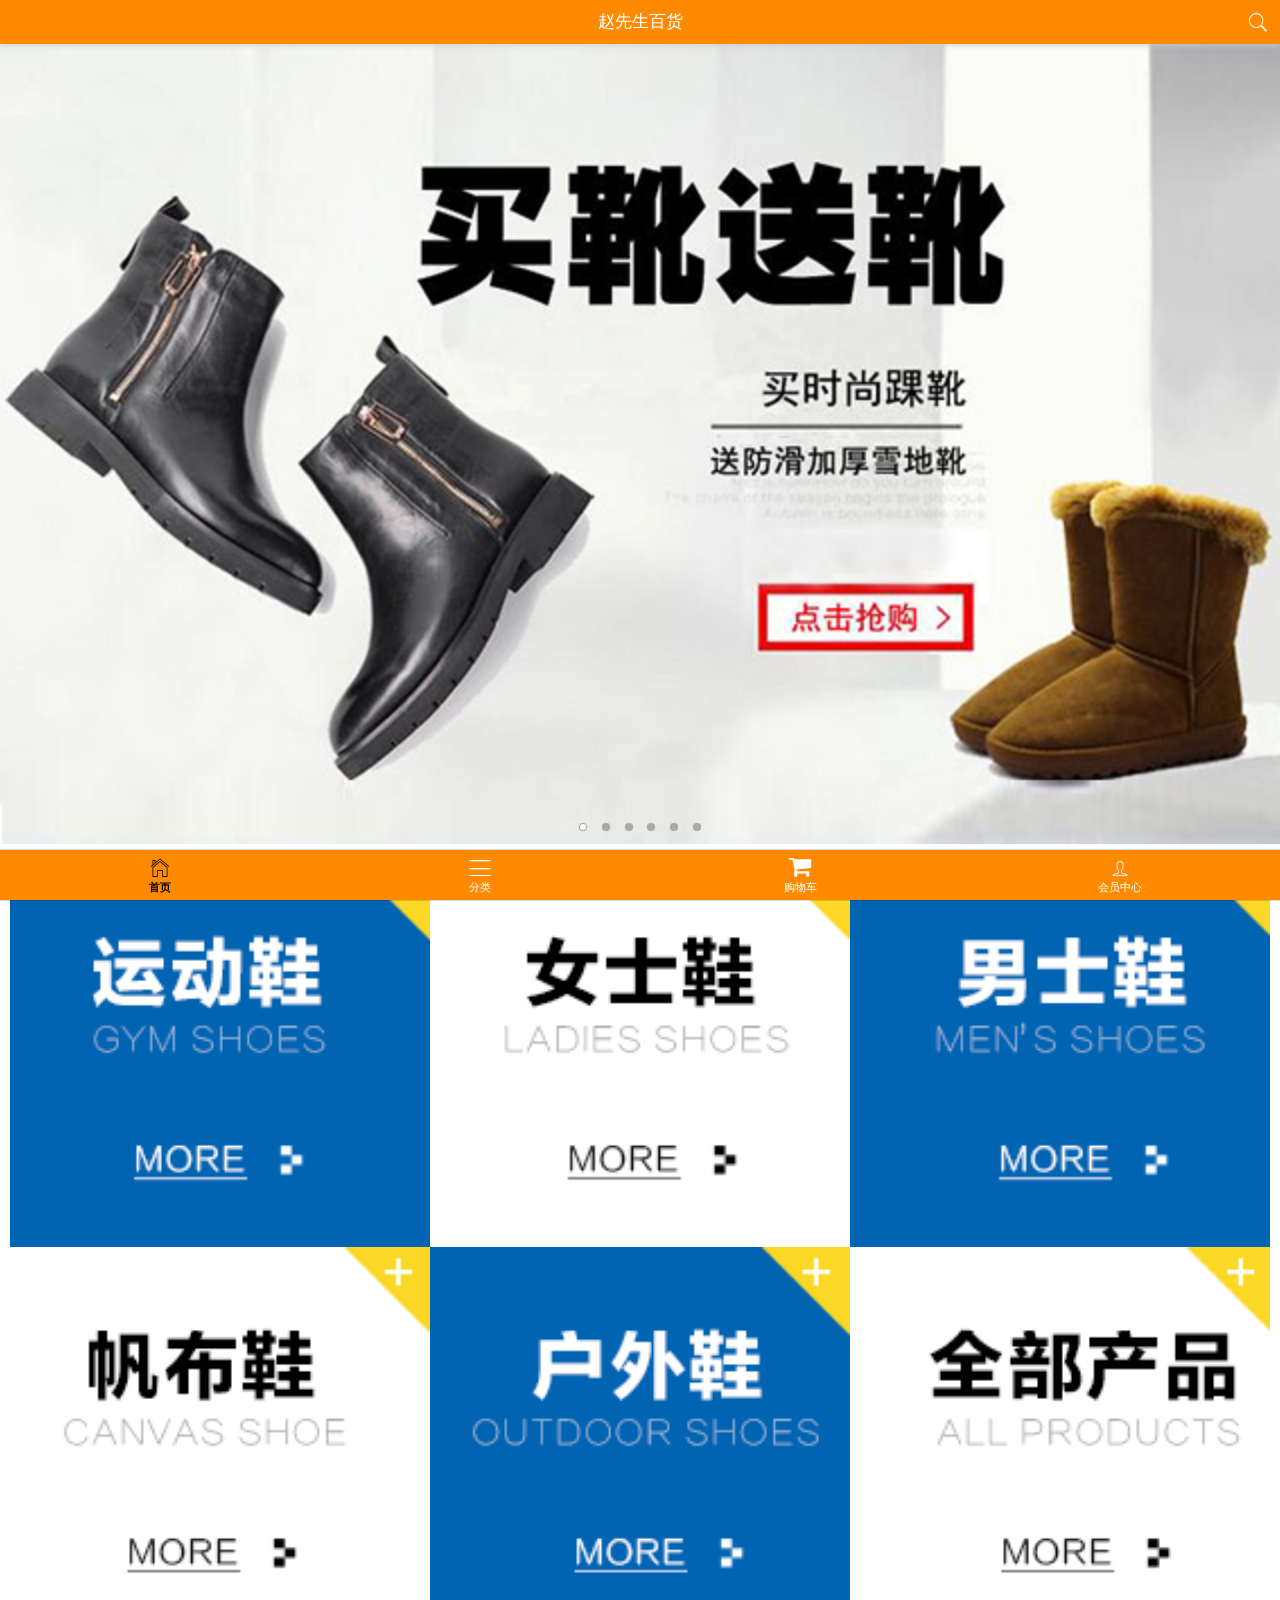
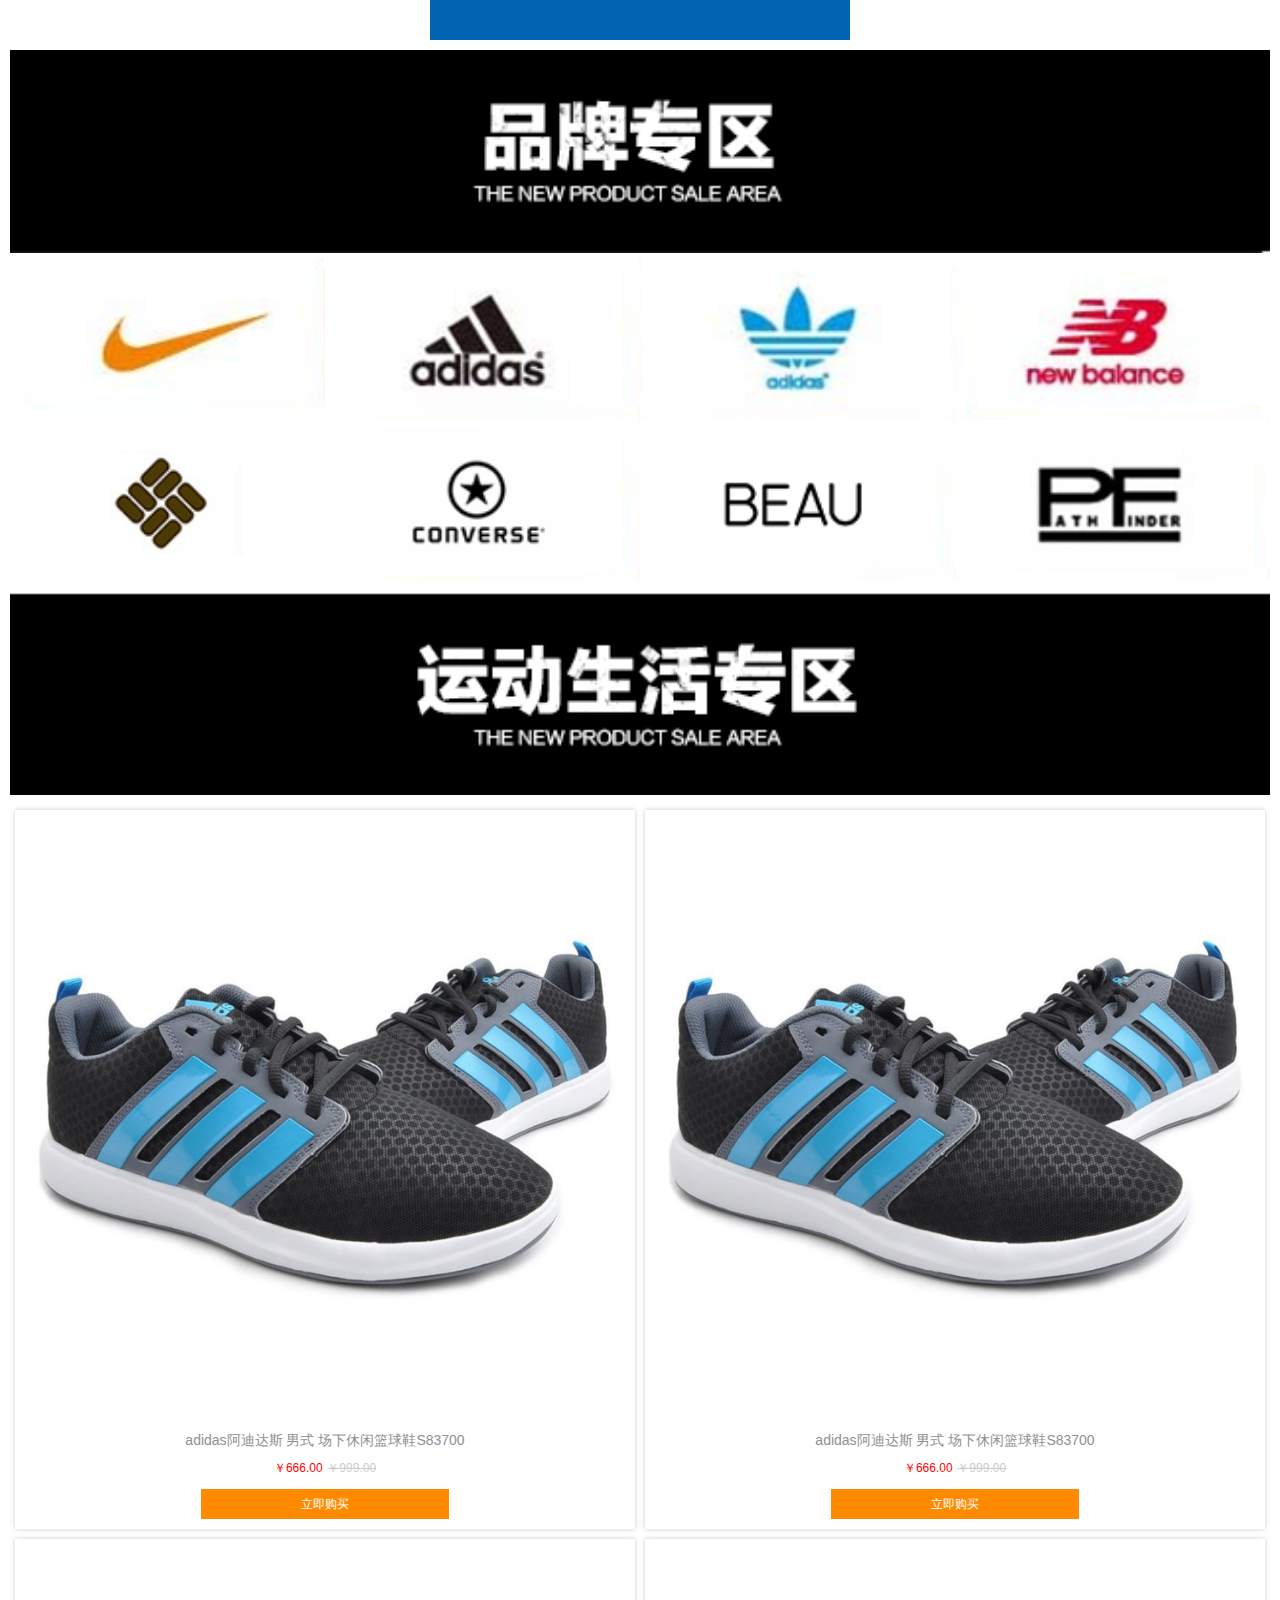
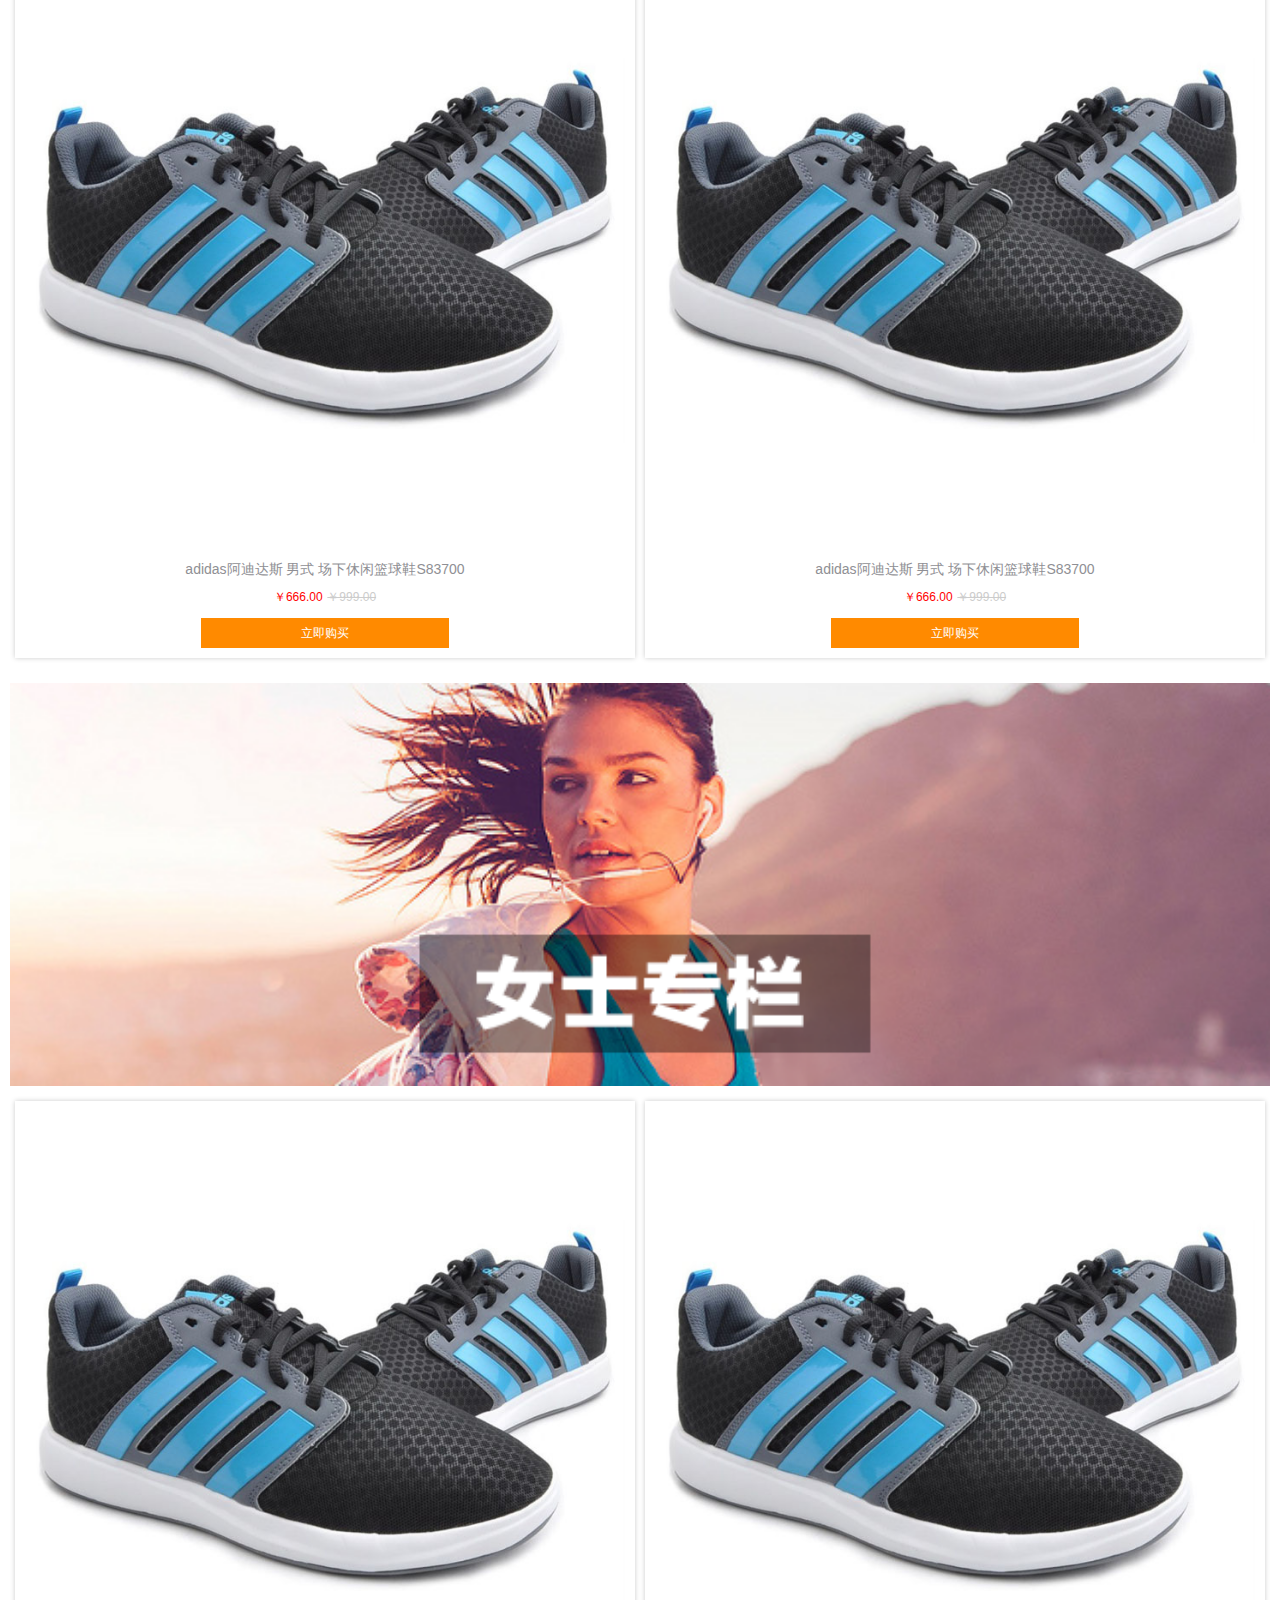
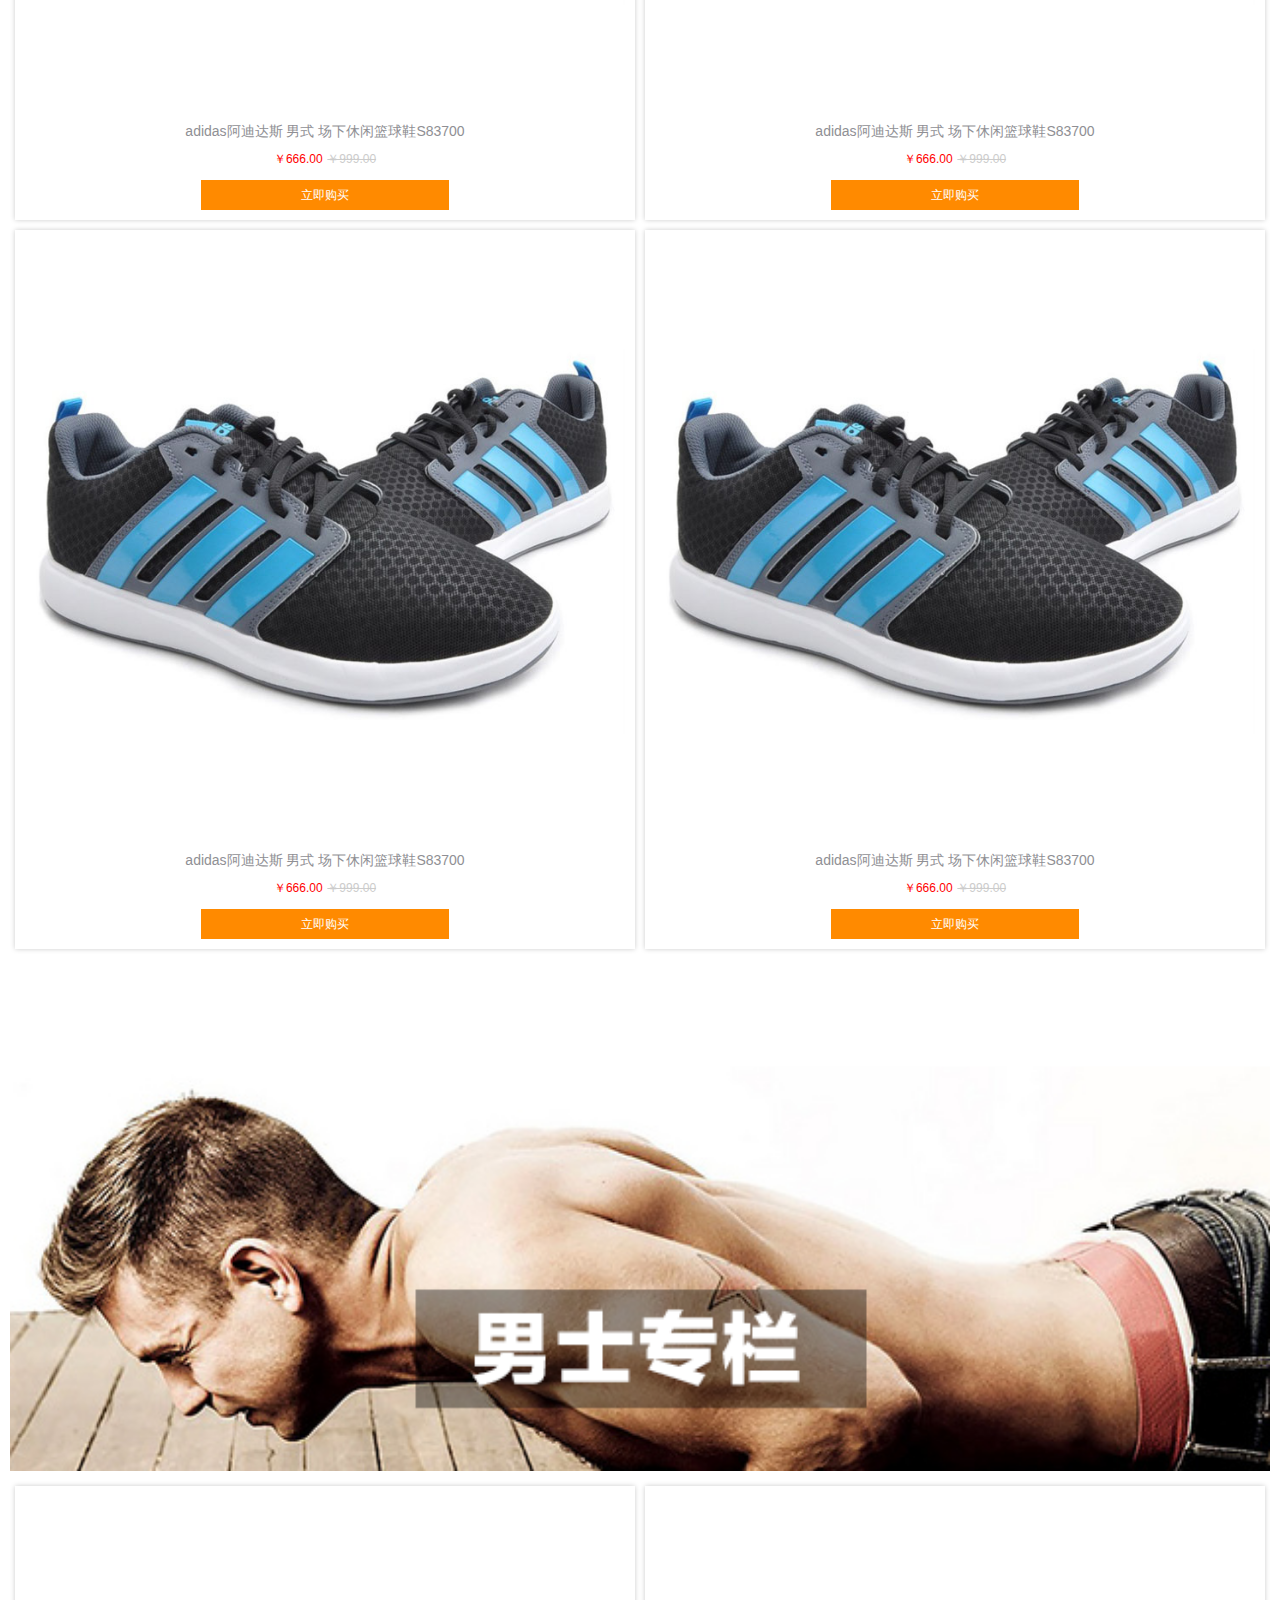
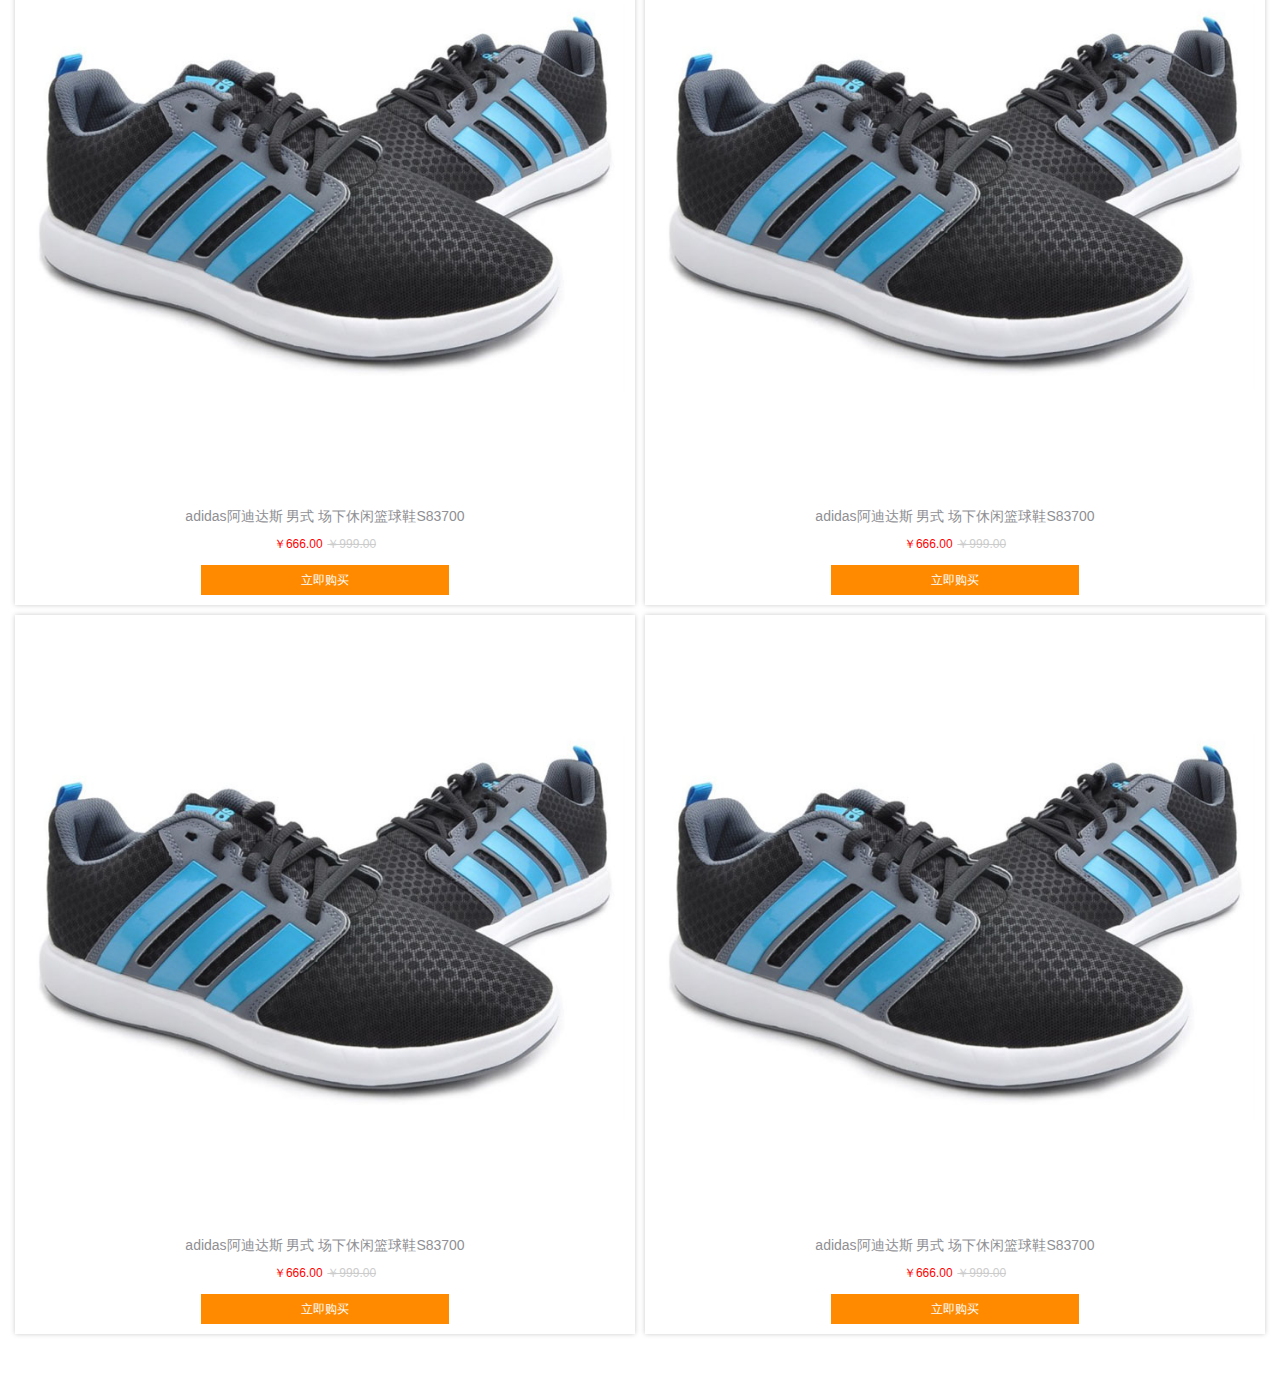
==== public/mobile/index.html @ a4b14a90 "导入数据库，完成了分类页面的布局和滑动功能" ====
<!DOCTYPE html>
<html lang="en">
<head>
    <meta charset="UTF-8">
    <title>Document</title>
    <meta name="viewport"
          content="width=device-width, user-scalable=no, initial-scale=1.0, maximum-scale=1.0, minimum-scale=1.0">
    <link rel="stylesheet" href="assets/mui/css/mui.min.css">
    <link rel="stylesheet" href="assets/fontAwesome/css/font-awesome.css">
    <link rel="stylesheet" href="css/base.css">
    <link rel="stylesheet" href="css/index.css">
</head>
<body>
<header class="mui-bar mui-bar-nav my-header">
    <h1 class="mui-title">赵先生百货</h1>
    <a class="mui-icon mui-icon-search mui-pull-right"></a>
</header>
<nav class="mui-bar mui-bar-tab my-footer">
    <a class="mui-tab-item mui-active" href="index.html">
        <span class="mui-icon mui-icon-home"></span>
        <span class="mui-tab-label">首页</span>
    </a>
    <a class="mui-tab-item" href="category.html">
        <span class="mui-icon mui-icon-bars"></span>
        <span class="mui-tab-label">分类</span>
    </a>
    <a class="mui-tab-item" href="cart.html">
        <span class="mui-icon iconfont icon-daohanggouwuche fa fa-shopping-cart" aria-hidden="true"></span>
        <!--<i class="fa fa-shopping-cart" aria-hidden="true"></i>-->
        <span class="mui-tab-label">购物车</span>
    </a>
    <a class="mui-tab-item" href="user.html">
        <span class="mui-icon mui-icon-person"></span>
        <span class="mui-tab-label">会员中心</span>
    </a>
</nav>
<div class="bigBox">
    <!--轮播图-->
    <div class="mui-content banner">
        <div class="mui-slider">
            <div class="mui-slider-group mui-slider-loop">
                <div class="mui-slider-item mui-slider-item-duplicate"><a href="#"><img src="./images/banner6.png" /></a></div>
                <div class="mui-slider-item"><a href="#"><img src="./images/banner1.png"/></a></div>
                <div class="mui-slider-item"><a href="#"><img src="./images/banner2.png"/></a></div>
                <div class="mui-slider-item"><a href="#"><img src="./images/banner3.png"/></a></div>
                <div class="mui-slider-item"><a href="#"><img src="./images/banner4.png"/></a></div>
                <div class="mui-slider-item"><a href="#"><img src="./images/banner5.png"/></a></div>
                <div class="mui-slider-item"><a href="#"><img src="./images/banner6.png"/></a></div>
                <div class="mui-slider-item mui-slider-item-duplicate"><a href="#"><img src="./images/banner1.png" /></a></div>
            </div>
            <!--点标记-->
            <div class="mui-slider-indicator">
                <div class="mui-indicator mui-active"></div>
                <div class="mui-indicator"></div>
                <div class="mui-indicator"></div>
                <div class="mui-indicator"></div>
                <div class="mui-indicator"></div>
                <div class="mui-indicator"></div>
            </div>
        </div>
    </div>
    <!--全部产品-->
    <div class="allProduct mui-clearfix">
        <ul>
            <li><a href="javascript:;"><img src="./images/nav1.png" alt=""></a></li>
            <li><a href="javascript:;"><img src="./images/nav2.png" alt=""></a></li>
            <li><a href="javascript:;"><img src="./images/nav3.png" alt=""></a></li>
            <li><a href="javascript:;"><img src="./images/nav4.png" alt=""></a></li>
            <li><a href="javascript:;"><img src="./images/nav5.png" alt=""></a></li>
            <li><a href="javascript:;"><img src="./images/nav6.png" alt=""></a></li>
        </ul>
    </div>
    <!--品牌专区-->
    <div class="brand mui-clearfix">
        <a href="javascript:;"><img src="./images/title0.png" alt=""></a>
        <ul>
            <li><a href="javascript:;"><img src="./images/brand1.png" alt=""></a></li>
            <li><a href="javascript:;"><img src="./images/brand2.png" alt=""></a></li>
            <li><a href="javascript:;"><img src="./images/brand3.png" alt=""></a></li>
            <li><a href="javascript:;"><img src="./images/brand4.png" alt=""></a></li>
            <li><a href="javascript:;"><img src="./images/brand5.png" alt=""></a></li>
            <li><a href="javascript:;"><img src="./images/brand6.png" alt=""></a></li>
            <li><a href="javascript:;"><img src="./images/brand7.png" alt=""></a></li>
            <li><a href="javascript:;"><img src="./images/brand8.png" alt=""></a></li>
        </ul>
    </div>
    <!--运动生活，女士，男士 模板一样-->
    <div class="area">
        <a href="javascript:;"><img src="./images/title1.png" alt=""></a>
        <ul>
            <li>
                <div class="shadow">
                    <a href="javascript:;">
                        <img src="./images/product.jpg" alt="">
                        <p>adidas阿迪达斯 男式 场下休闲篮球鞋S83700</p>
                        <span>￥666.00</span>
                        <del>￥999.00</del>
                    </a>
                    <a href="javascript:;">立即购买</a>
                </div>
            </li>
            <li>
                <div class="shadow">
                    <a href="javascript:;">
                        <img src="./images/product.jpg" alt="">
                        <p>adidas阿迪达斯 男式 场下休闲篮球鞋S83700</p>
                        <span>￥666.00</span>
                        <del>￥999.00</del>
                    </a>
                    <a href="javascript:;">立即购买</a>
                </div>
            </li>
            <li>
                <div class="shadow">
                    <a href="javascript:;">
                        <img src="./images/product.jpg" alt="">
                        <p>adidas阿迪达斯 男式 场下休闲篮球鞋S83700</p>
                        <span>￥666.00</span>
                        <del>￥999.00</del>
                    </a>
                    <a href="javascript:;">立即购买</a>
                </div>
            </li>
            <li>
                <div class="shadow">
                    <a href="javascript:;">
                        <img src="./images/product.jpg" alt="">
                        <p>adidas阿迪达斯 男式 场下休闲篮球鞋S83700</p>
                        <span>￥666.00</span>
                        <del>￥999.00</del>
                    </a>
                    <a href="javascript:;">立即购买</a>
                </div>
            </li>
        </ul>
    </div>
    <div class="area">
        <a href="javascript:;"><img src="./images/title2.png" alt=""></a>
        <ul>
            <li>
                <div class="shadow">
                    <a href="javascript:;">
                        <img src="./images/product.jpg" alt="">
                        <p>adidas阿迪达斯 男式 场下休闲篮球鞋S83700</p>
                        <span>￥666.00</span>
                        <del>￥999.00</del>
                    </a>
                    <a href="javascript:;">立即购买</a>
                </div>
            </li>
            <li>
                <div class="shadow">
                    <a href="javascript:;">
                        <img src="./images/product.jpg" alt="">
                        <p>adidas阿迪达斯 男式 场下休闲篮球鞋S83700</p>
                        <span>￥666.00</span>
                        <del>￥999.00</del>
                    </a>
                    <a href="javascript:;">立即购买</a>
                </div>
            </li>
            <li>
                <div class="shadow">
                    <a href="javascript:;">
                        <img src="./images/product.jpg" alt="">
                        <p>adidas阿迪达斯 男式 场下休闲篮球鞋S83700</p>
                        <span>￥666.00</span>
                        <del>￥999.00</del>
                    </a>
                    <a href="javascript:;">立即购买</a>
                </div>
            </li>
            <li>
                <div class="shadow">
                    <a href="javascript:;">
                        <img src="./images/product.jpg" alt="">
                        <p>adidas阿迪达斯 男式 场下休闲篮球鞋S83700</p>
                        <span>￥666.00</span>
                        <del>￥999.00</del>
                    </a>
                    <a href="javascript:;">立即购买</a>
                </div>
            </li>
        </ul>
    </div>
    <div class="area">
        <a href="javascript:;"><img src="./images/title3.png" alt=""></a>
        <ul>
            <li>
                <div class="shadow">
                    <a href="javascript:;">
                        <img src="./images/product.jpg" alt="">
                        <p>adidas阿迪达斯 男式 场下休闲篮球鞋S83700</p>
                        <span>￥666.00</span>
                        <del>￥999.00</del>
                    </a>
                    <a href="javascript:;">立即购买</a>
                </div>
            </li>
            <li>
                <div class="shadow">
                    <a href="javascript:;">
                        <img src="./images/product.jpg" alt="">
                        <p>adidas阿迪达斯 男式 场下休闲篮球鞋S83700</p>
                        <span>￥666.00</span>
                        <del>￥999.00</del>
                    </a>
                    <a href="javascript:;">立即购买</a>
                </div>
            </li>
            <li>
                <div class="shadow">
                    <a href="javascript:;">
                        <img src="./images/product.jpg" alt="">
                        <p>adidas阿迪达斯 男式 场下休闲篮球鞋S83700</p>
                        <span>￥666.00</span>
                        <del>￥999.00</del>
                    </a>
                    <a href="javascript:;">立即购买</a>
                </div>
            </li>
            <li>
                <div class="shadow">
                    <a href="javascript:;">
                        <img src="./images/product.jpg" alt="">
                        <p>adidas阿迪达斯 男式 场下休闲篮球鞋S83700</p>
                        <span>￥666.00</span>
                        <del>￥999.00</del>
                    </a>
                    <a href="javascript:;">立即购买</a>
                </div>
            </li>
        </ul>
    </div>
</div>
<script src="assets/mui/js/mui.min.js"></script>
<script src="assets/zepto/zepto.min.js"></script>
<script src="js/index.js"></script>
</body>
</html>
---- public/mobile/css/base.css ----
html,
body,
a,
ul,
li,
ol,
p,
h1,
h2,
h3,
h4,
h5,
h6,
div,
input,
form,
button,
span,
i,
img {
  margin: 0;
  padding: 0;
  box-sizing: border-box;
}
body {
  background-color: #fff;
}
li,
ol {
  list-style: none;
}
a {
  text-decoration: none;
}
.my-header {
  background-color: #ff8a00;
}
.my-header h1 {
  color: #fff;
}
.my-header .mui-icon-search {
  color: #fff;
}
.my-footer {
  background-color: #ff8a00;
}
.my-footer a.mui-tab-item {
  color: #fff;
}
.my-footer .mui-tab-item.mui-active {
  color: #000;
  font-weight: 900;
}
/*# sourceMappingURL=base.css.map */
---- public/mobile/css/index.css ----
.bigBox {
  margin-top: 44px;
  margin-bottom: 50px;
  overflow: hidden;
}
.mui-content.banner {
  padding-bottom: 0;
}
.allProduct {
  width: 100%;
  padding: 10px;
}
.allProduct li {
  width: 33.3333%;
  float: left;
}
.allProduct li img {
  display: block;
  width: 100%;
}
.brand {
  width: 100%;
  padding: 0 10px;
}
.brand > a img {
  width: 100%;
}
.brand li {
  float: left;
  width: 25%;
}
.brand li img {
  display: block;
  width: 100%;
}
.area {
  overflow: hidden;
  padding: 0 10px;
  margin-bottom: 10px;
}
.area > a img {
  display: block;
  width: 100%;
  margin: 10px auto;
}
.area li {
  float: left;
  padding: 5px;
  width: 50%;
}
.area li .shadow {
  box-shadow: 0 0 5px #ccc;
  padding-bottom: 10px;
}
.area li .shadow img {
  width: 100%;
}
.area li .shadow a:first-child {
  display: block;
  padding: 10px;
  text-align: center;
}
.area li .shadow a:first-child p {
  text-align: center;
  margin: 5px 0;
}
.area li .shadow a:first-child span {
  font-size: 12px;
  color: red;
}
.area li .shadow a:first-child del {
  font-size: 12px;
  color: #ccc;
}
.area li .shadow a:last-child {
  display: block;
  width: 40%;
  height: 30px;
  margin: 0px auto;
  background-color: #ff8a00;
  text-align: center;
  line-height: 30px;
  color: #fff;
  font-size: 12px;
}
/*# sourceMappingURL=index.css.map */
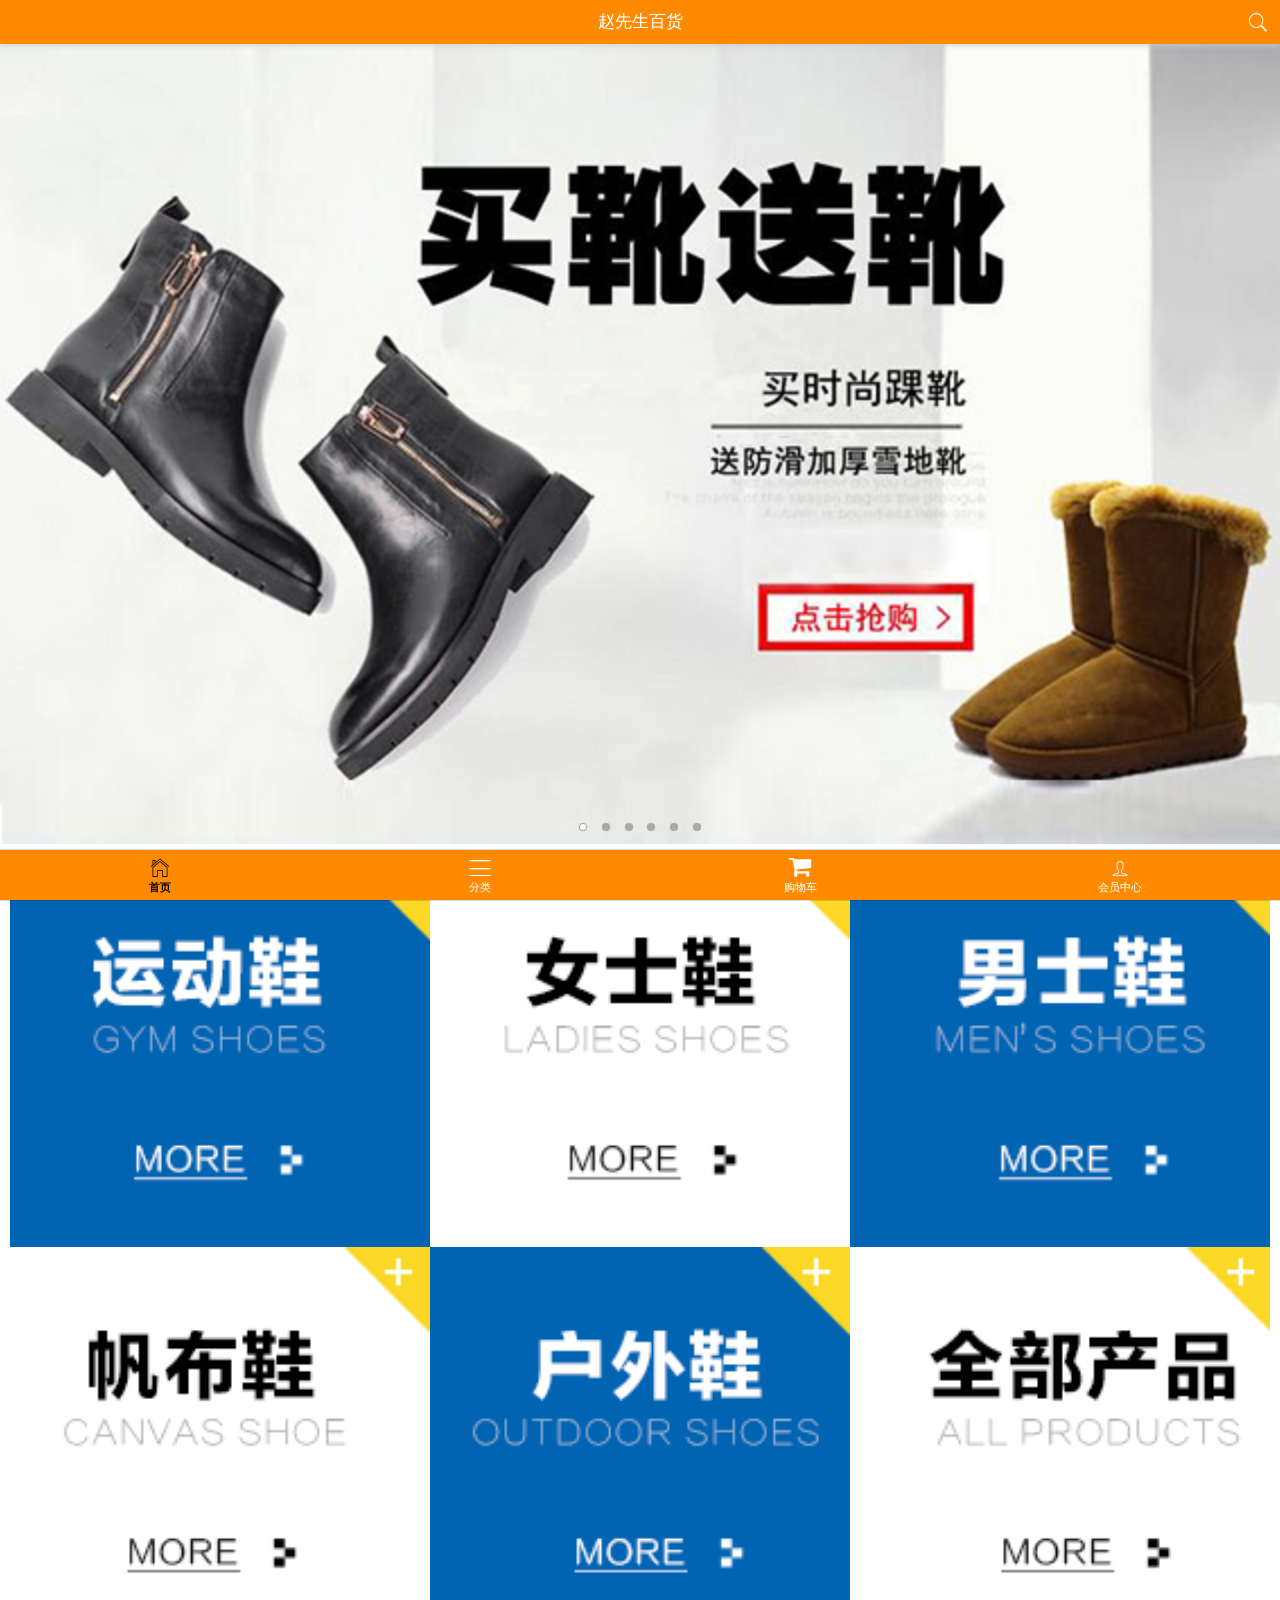
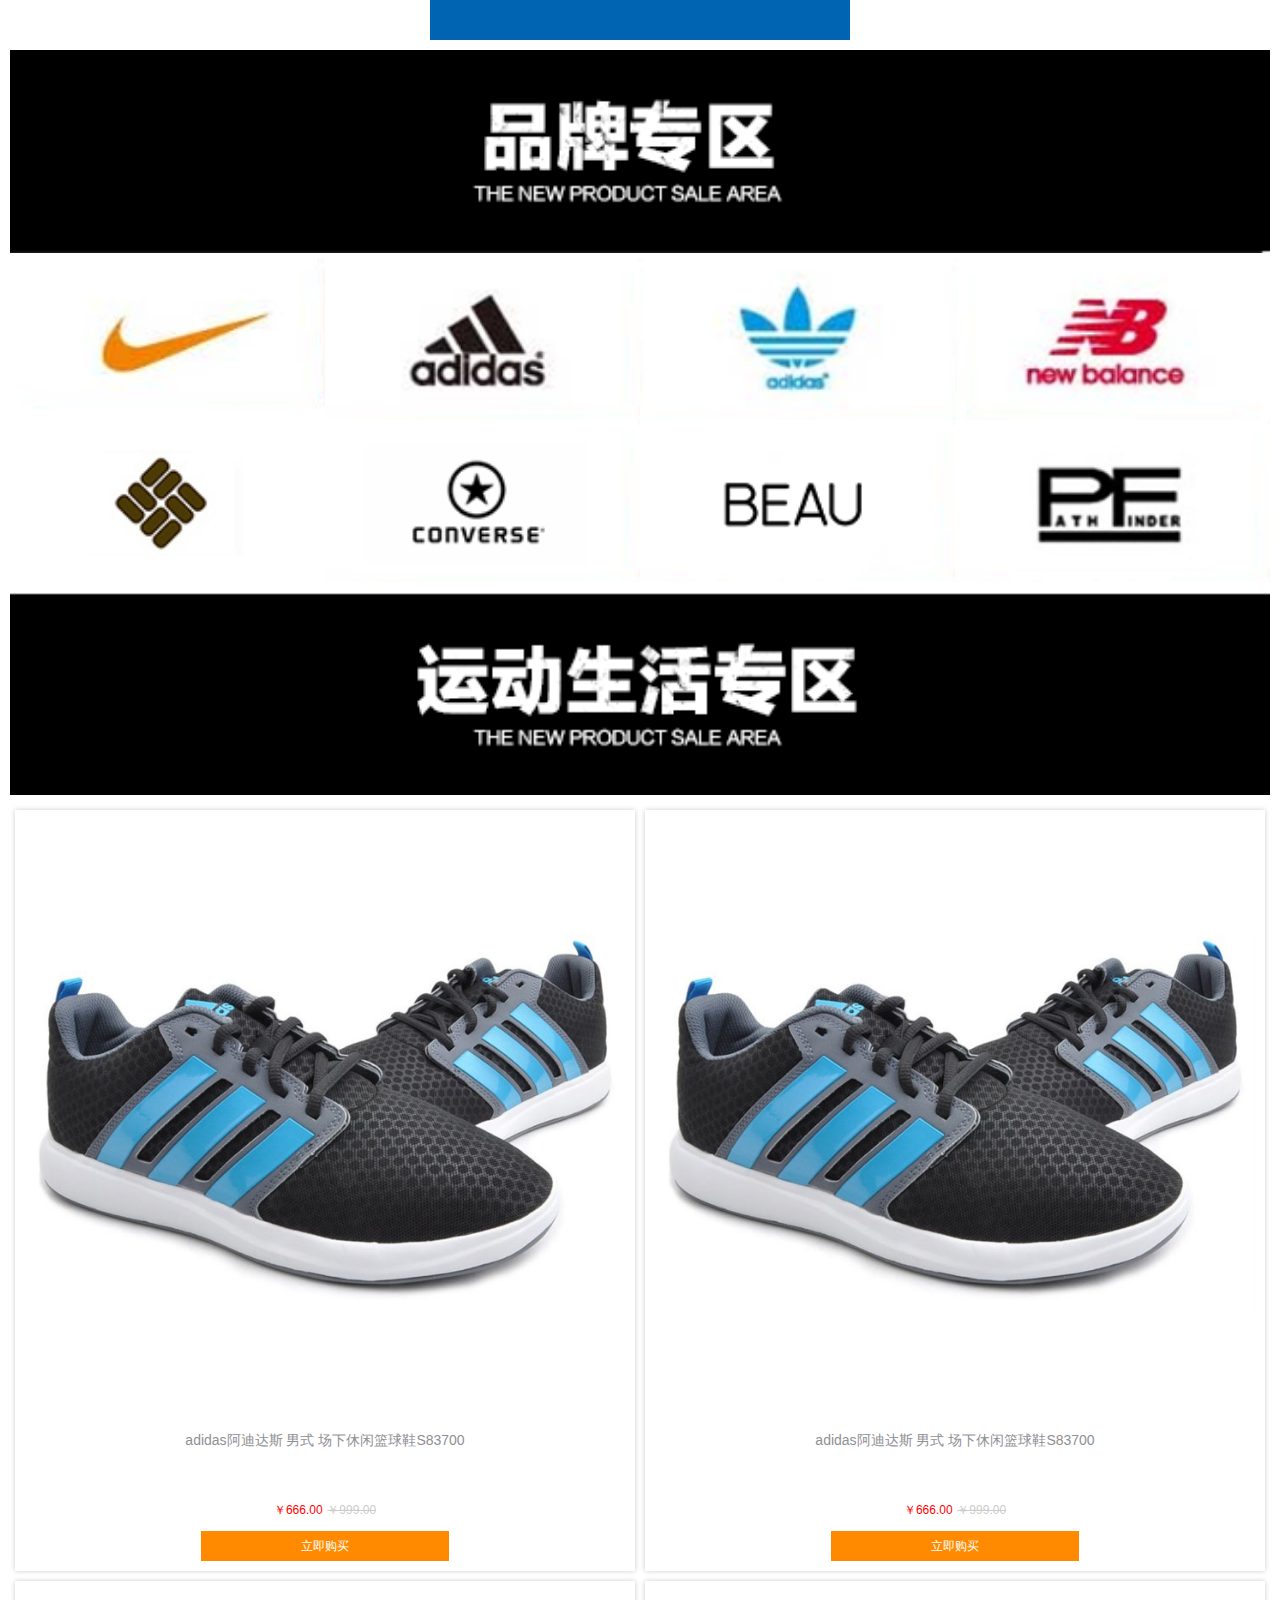
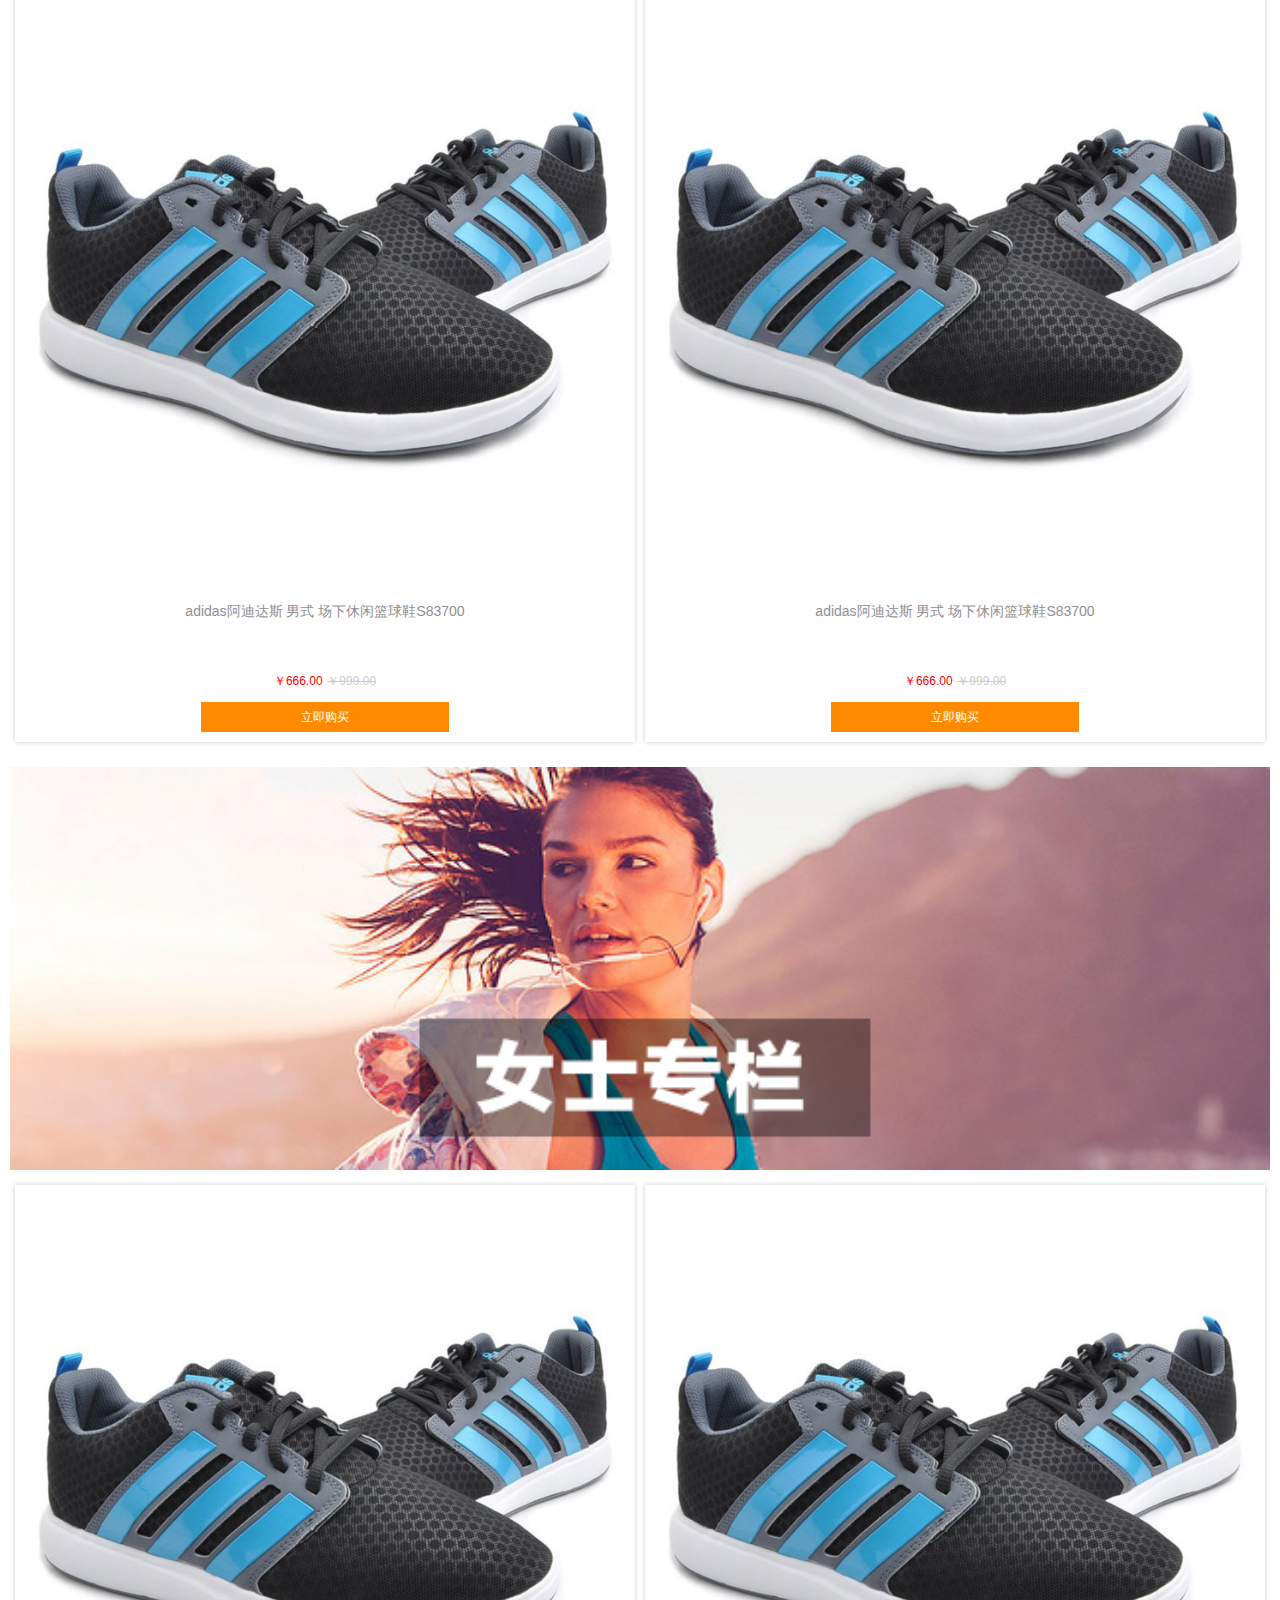
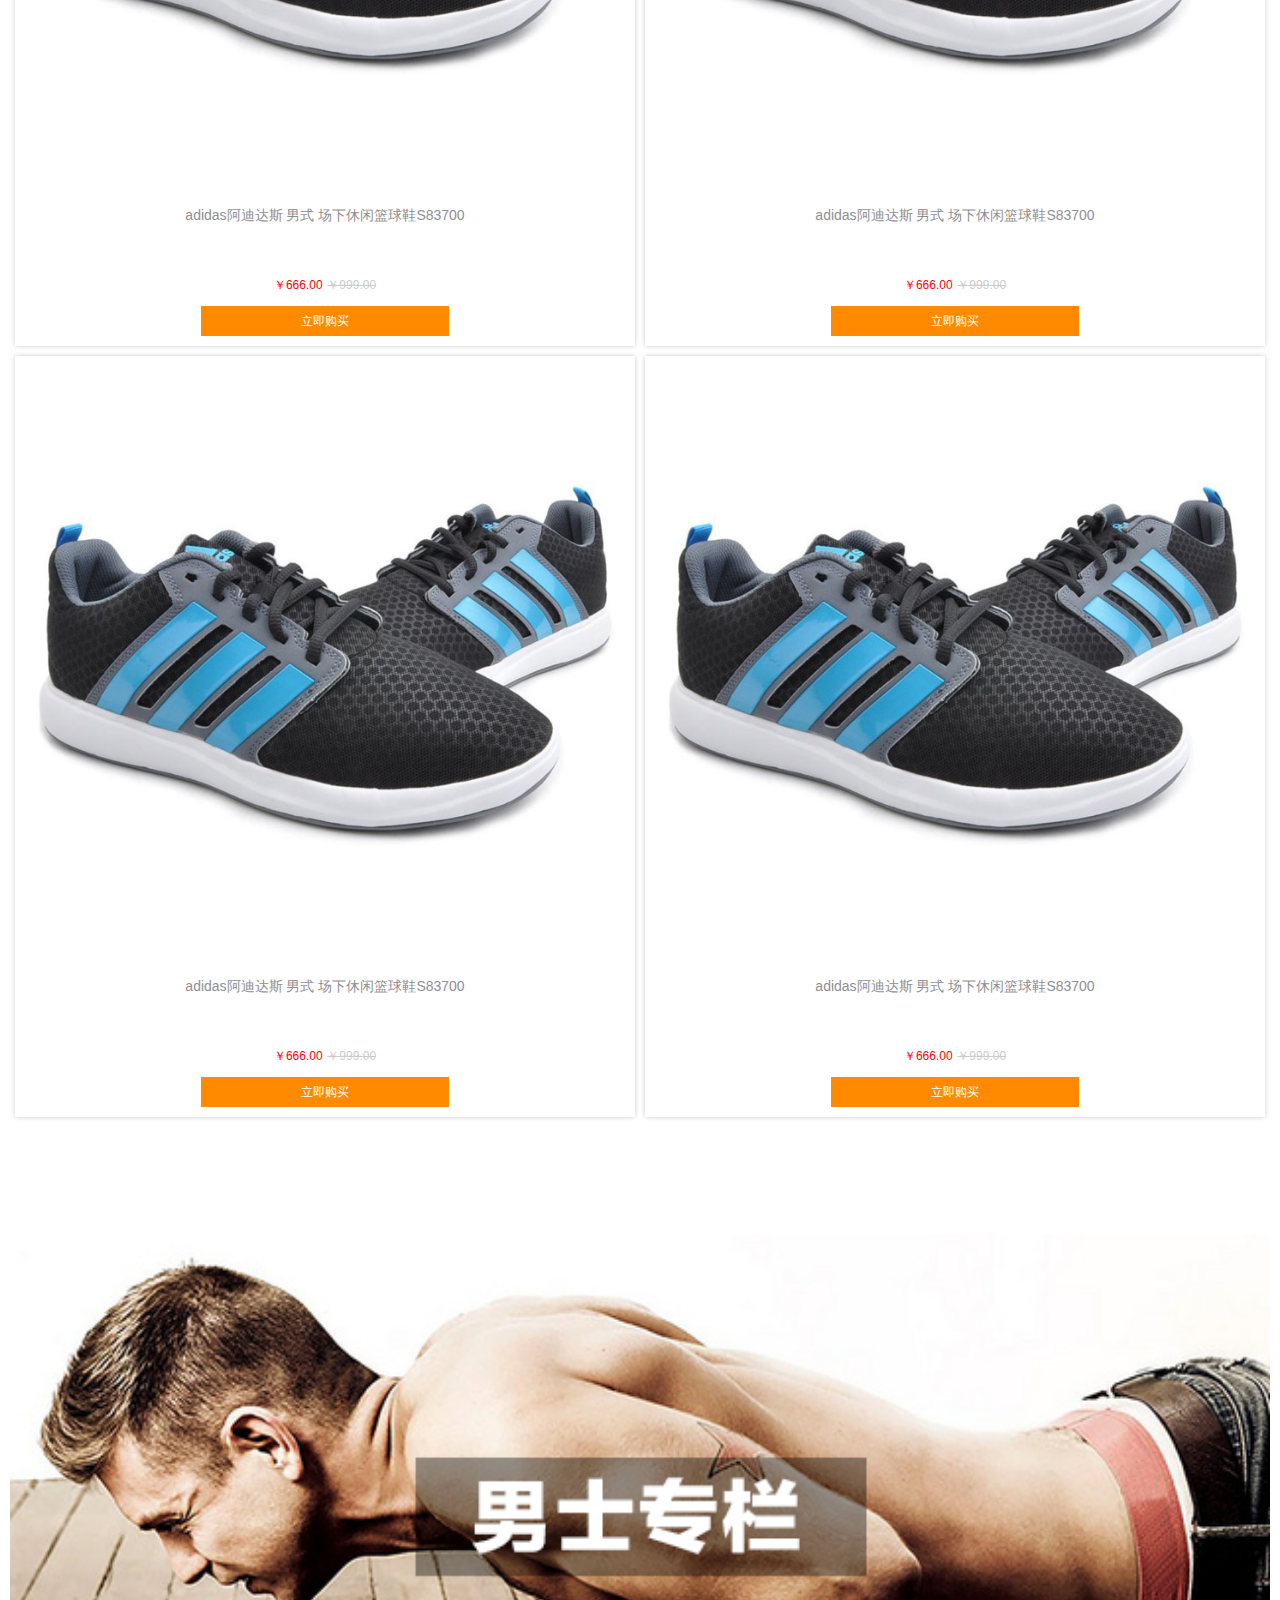
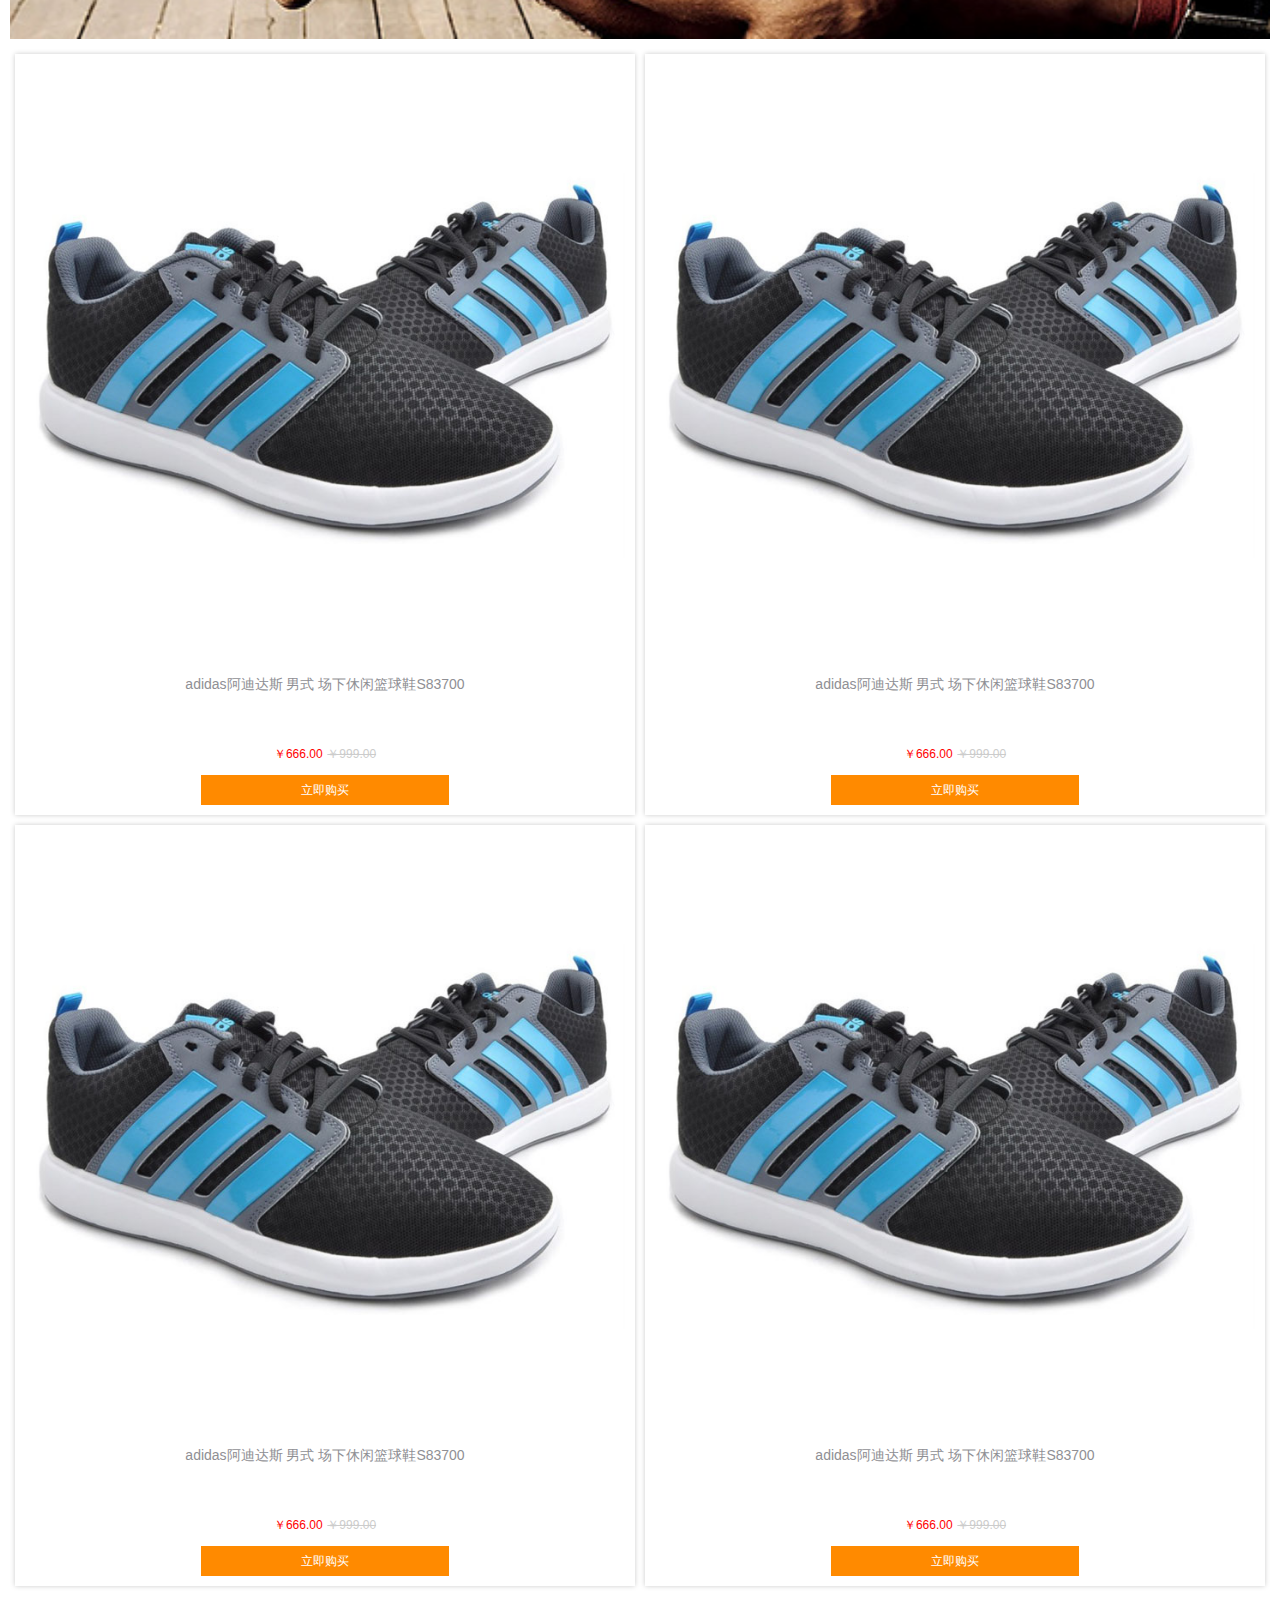
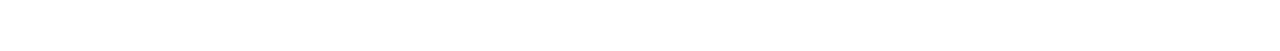
==== commit 81370363: "完成搜索页面，并解决跳转问题" ====
--- a/public/mobile/index.html
+++ b/public/mobile/index.html
@@ -13,7 +13,7 @@
 <body>
 <header class="mui-bar mui-bar-nav my-header">
     <h1 class="mui-title">赵先生百货</h1>
-    <a class="mui-icon mui-icon-search mui-pull-right"></a>
+    <a href="search.html" class="mui-icon mui-icon-search mui-pull-right"></a>
 </header>
 <nav class="mui-bar mui-bar-tab my-footer">
     <a class="mui-tab-item mui-active" href="index.html">
@@ -236,5 +236,6 @@
 <script src="assets/mui/js/mui.min.js"></script>
 <script src="assets/zepto/zepto.min.js"></script>
 <script src="js/index.js"></script>
+<script src="js/public.js"></script>
 </body>
 </html>--- a/public/mobile/css/base.css
+++ b/public/mobile/css/base.css
@@ -22,6 +22,7 @@
   padding: 0;
   box-sizing: border-box;
 }
+html,
 body {
   background-color: #fff;
 }
--- a/public/mobile/css/index.css
+++ b/public/mobile/css/index.css
@@ -63,6 +63,8 @@
 .area li .shadow a:first-child p {
   text-align: center;
   margin: 5px 0;
+  height: 63px;
+  overflow: hidden;
 }
 .area li .shadow a:first-child span {
   font-size: 12px;
